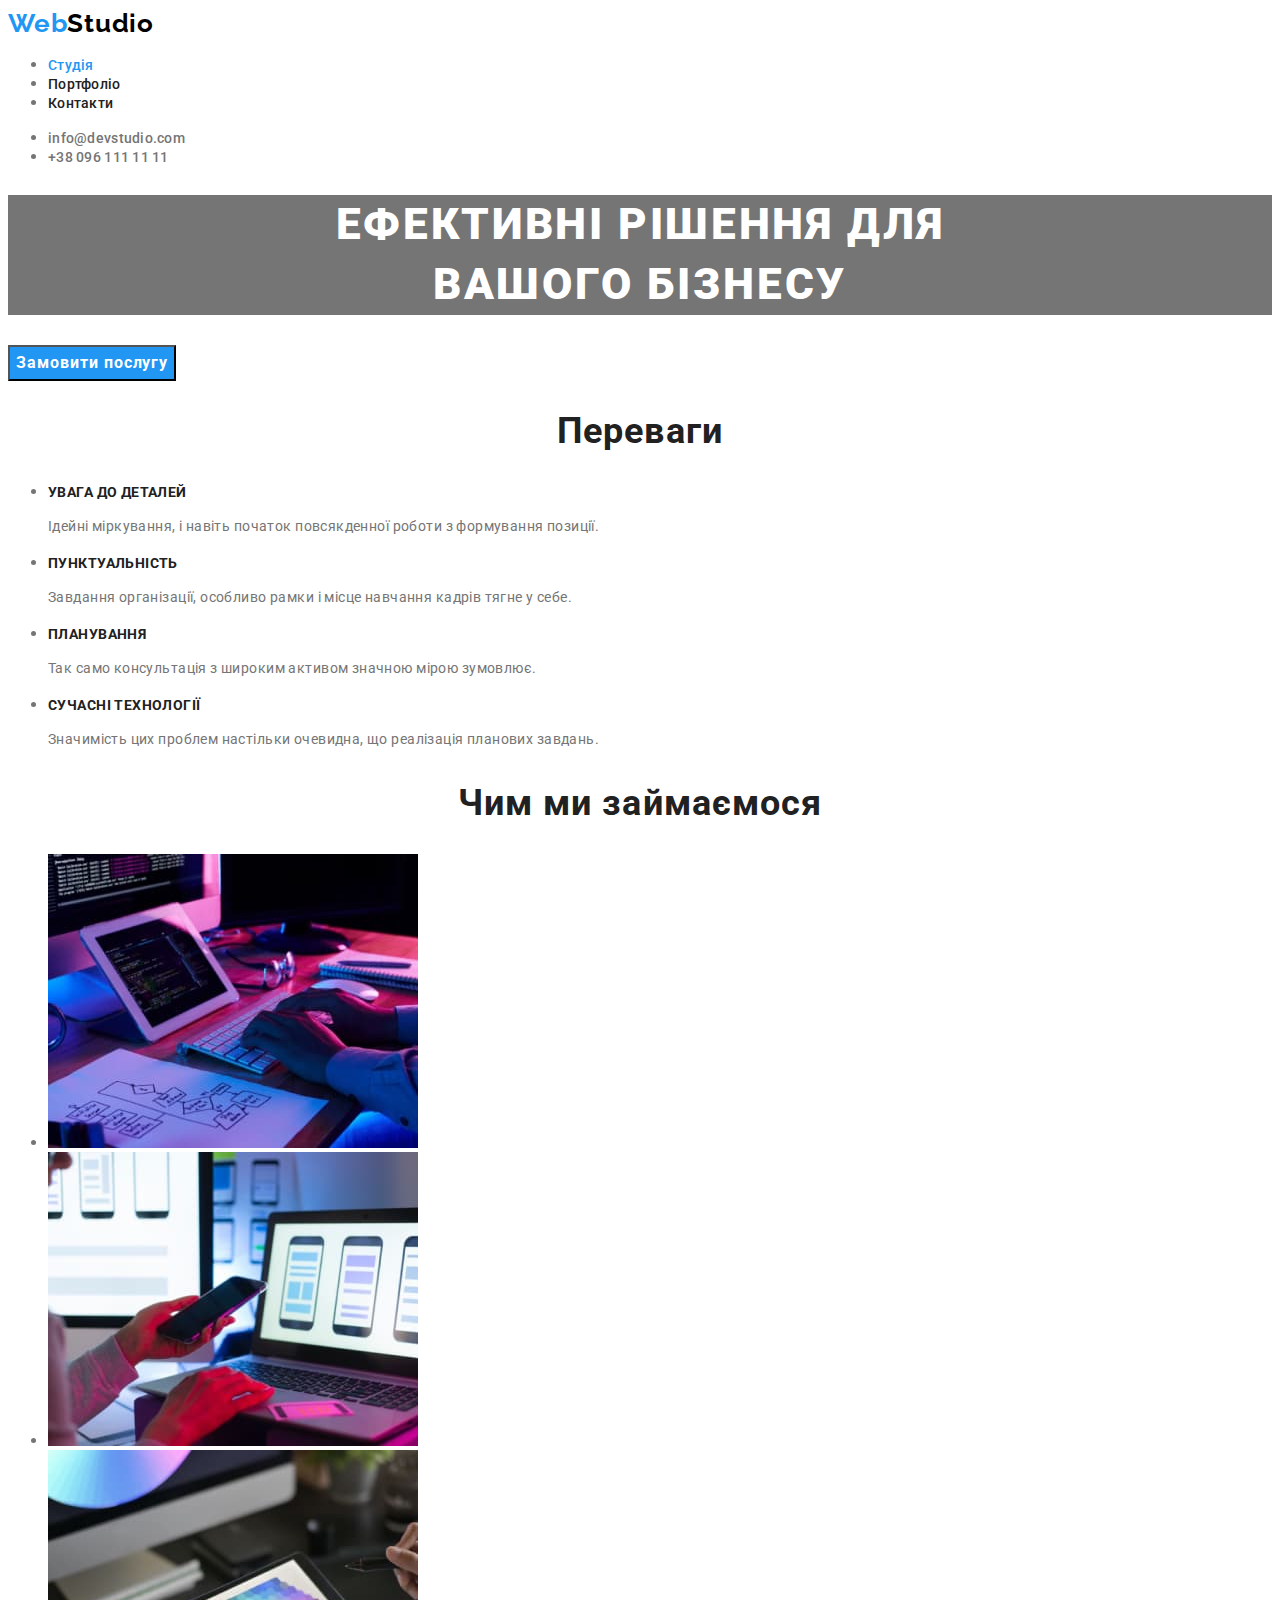
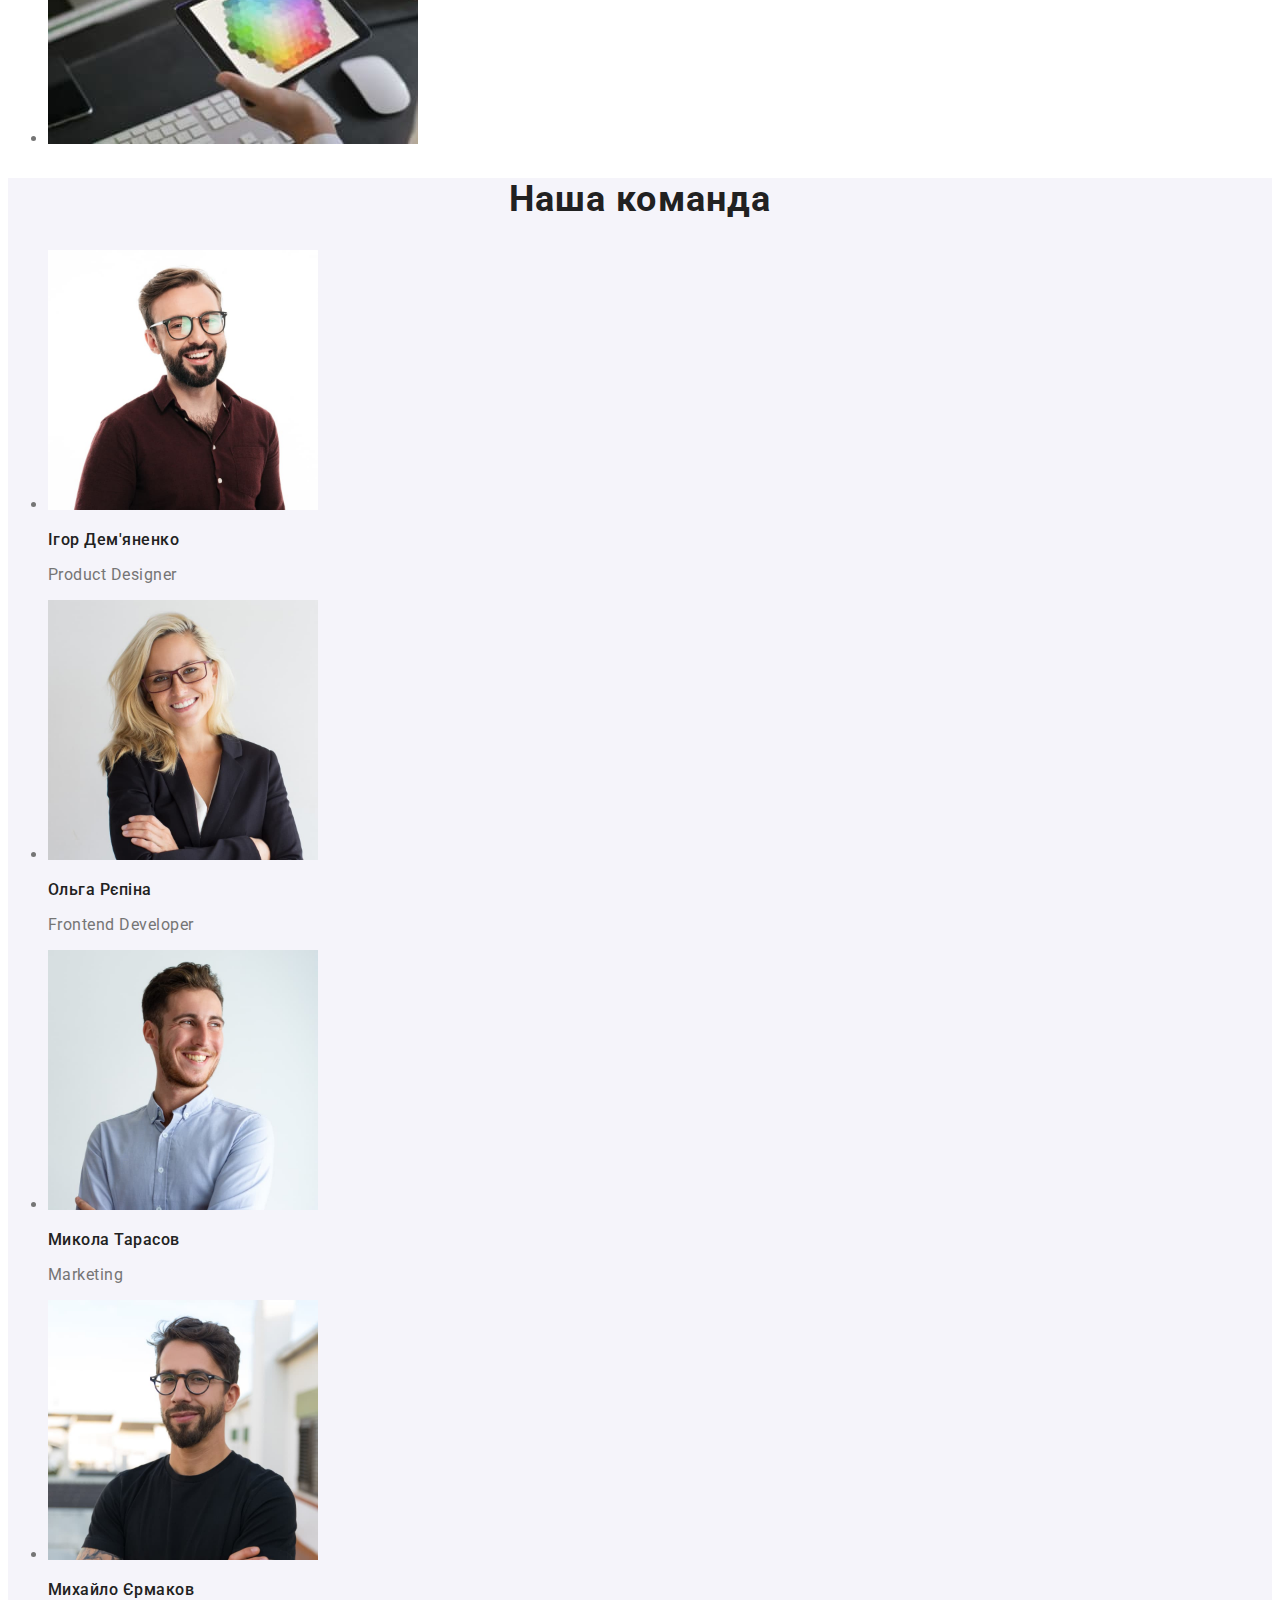
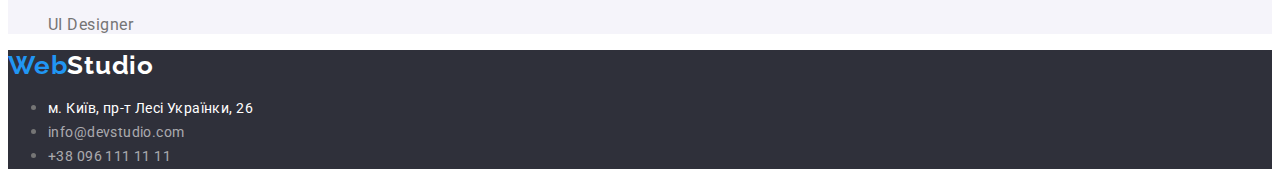
==== index.html @ f5c2ecd8 "Add files from hw-02" ====
<!DOCTYPE html>
<html lang="uk">
  <head>
    <meta charset="UTF-8" />
    <meta name="viewport" content="width=device-width, initial-scale=1.0" />
    <title>Головна</title>
    <link rel="preconnect" href="https://fonts.googleapis.com" />
    <link rel="preconnect" href="https://fonts.gstatic.com" crossorigin />
    <link
      href="https://fonts.googleapis.com/css2?family=Raleway:wght@700&family=Roboto:wght@400;500;700;900&display=swap"
      rel="stylesheet"
    />
    <link rel="stylesheet" href="./css/styles.css" />
  </head>
  <body>
    <header>
      <nav>
        <a class="logo" href="./index.html" lang="en"><span>Web</span>Studio</a>
        <ul>
          <li><a class="link active" href="./index.html">Студія</a></li>
          <li><a class="link" href="./portfolio.html">Портфоліо</a></li>
          <li><a class="link" href="">Контакти</a></li>
        </ul>
      </nav>
      <ul>
        <li>
          <a class="contact-link" href="mailto:info@devstudio.com"
            >info@devstudio.com</a
          >
        </li>
        <li>
          <a class="contact-link" href="tel:+380961111111">+38 096 111 11 11</a>
        </li>
      </ul>
    </header>
    <main>
      <section>
        <h1 class="hero">
          Ефективні рішення для <br />
          вашого бізнесу
        </h1>
        <button class="btn-order" type="button">Замовити послугу</button>
      </section>
      <section>
        <h2 class="section-title">Переваги</h2>
        <ul>
          <li>
            <h3 class="feature-subtitle">УВАГА ДО ДЕТАЛЕЙ</h3>
            <p class="feature-text">
              Ідейні міркування, і навіть початок повсякденної роботи з
              формування позиції.
            </p>
          </li>
          <li>
            <h3 class="feature-subtitle">ПУНКТУАЛЬНІСТЬ</h3>
            <p class="feature-text">
              Завдання організації, особливо рамки і місце навчання кадрів тягне
              у себе.
            </p>
          </li>
          <li>
            <h3 class="feature-subtitle">ПЛАНУВАННЯ</h3>
            <p class="feature-text">
              Так само консультація з широким активом значною мірою зумовлює.
            </p>
          </li>
          <li>
            <h3 class="feature-subtitle">СУЧАСНІ ТЕХНОЛОГІЇ</h3>
            <p class="feature-text">
              Значимість цих проблем настільки очевидна, що реалізація планових
              завдань.
            </p>
          </li>
        </ul>
      </section>
      <section>
        <h2 class="section-title">Чим ми займаємося</h2>
        <ul>
          <li>
            <img
              src="./images/code.jpg"
              alt="Написання коду"
              width="370"
              height="294"
            />
          </li>
          <li>
            <img
              src="./images/design.jpg"
              alt="Вибір дизайну"
              width="370"
              height="294"
            />
          </li>
          <li>
            <img
              src="./images/colors.jpg"
              alt="Палітра кольорів"
              width="370"
              height="294"
            />
          </li>
        </ul>
      </section>
      <section class="team">
        <h2 class="section-title">Наша команда</h2>
        <ul>
          <li>
            <img
              src="./images/igor.jpg"
              alt="Ігор Дем'яненко"
              width="270"
              height="260"
            />
            <h3 class="team-subtitle">Ігор Дем'яненко</h3>
            <p class="team-text" lang="en">Product Designer</p>
          </li>
          <li>
            <img
              src="./images/olga.jpg"
              alt="Ольга Рєпіна"
              width="270"
              height="260"
            />
            <h3 class="team-subtitle">Ольга Рєпіна</h3>
            <p class="team-text" lang="en">Frontend Developer</p>
          </li>
          <li>
            <img
              src="./images/mykola.jpg"
              alt="Микола Тарасов"
              width="270"
              height="260"
            />
            <h3 class="team-subtitle">Микола Тарасов</h3>
            <p class="team-text" lang="en">Marketing</p>
          </li>
          <li>
            <img
              src="./images/mykhailo.jpg"
              alt="Михайло Єрмаков"
              width="270"
              height="260"
            />
            <h3 class="team-subtitle">Михайло Єрмаков</h3>
            <p class="team-text" lang="en">UI Designer</p>
          </li>
        </ul>
      </section>
    </main>
    <footer class="footer">
      <a class="logo" href="./index.html" lang="en"><span>Web</span>Studio</a>
      <address class="address">
        <ul>
          <li>
            <a
              class="contact-link address-link"
              href="https://goo.gl/maps/piqngm7oDQpEDh6u6"
              target="_blank"
              rel="noopener nofollow noreferrer"
              >м. Київ, пр-т Лесі Українки, 26</a
            >
          </li>
          <li>
            <a class="contact-link" href="mailto:info@devstudio.com"
              >info@devstudio.com</a
            >
          </li>
          <li>
            <a class="contact-link" href="tel:+380961111111"
              >+38 096 111 11 11</a
            >
          </li>
        </ul>
      </address>
    </footer>
  </body>
</html>
---- css/styles.css ----
/*
Акцент #2196F3
Текст #757575
Текст 2 #212121
Текст лого #000000
Первичный белый #ffffff
Вторичный белый #F5F4FA
Текст контактов футера rgba(255, 255, 255, 0.6)
Фон футера #2f303a

font-family: 'Raleway', sans-serif;
font-family: 'Roboto', sans-serif;
*/

:root {
  --primary-text-color: #757575;
  --secondary-text-color: #212121;
  --header-logo-color: #000000;
  --accent-color: #2196f3;
  --primary-white: #ffffff;
  --secondary-white: #f5f4fa;
  --footer-address-color: rgba(255, 255, 255, 0.6);
  --footer-bg-color: #2f303a;
}

body {
  font-size: 16px;
  font-family: "Roboto", sans-serif;
  letter-spacing: 0.03em;
  color: var(--primary-text-color);

  background-color: var(--primary-white);
}

/* Header */

.logo {
  font-size: 26px;
  font-family: "Raleway", sans-serif;
  font-weight: 700;
  letter-spacing: 0.03em;
  line-height: 1.19;
  color: var(--header-logo-color);
  text-decoration: none;
}

.logo span {
  color: var(--accent-color);
}

nav .link,
header .contact-link {
  text-decoration: none;
}

nav .link {
  font-size: 14px;
  font-weight: 500;
  letter-spacing: 0.02em;
  line-height: 1.14;
  color: var(--secondary-text-color);
}

.link.active {
  color: var(--accent-color);
}

nav .link:hover,
nav .link:focus {
  color: var(--accent-color);
}

header .contact-link {
  font-size: 14px;
  font-weight: 500;
  letter-spacing: 0.02em;
  line-height: 1.14;
  color: var(--primary-text-color);
}

/* Footer */

.footer {
  background-color: var(--footer-bg-color);
}

.footer .logo {
  color: var(--primary-white);
}

.footer .contact-link {
  font-size: 14px;
  font-style: normal;
  letter-spacing: 0.03em;
  line-height: 1.71;
  color: var(--footer-address-color);
  text-decoration: none;
}

.contact-link.address-link {
  color: var(--primary-white);
}

.contact-link:hover,
.contact-link:focus {
  color: var(--accent-color);
}

/* Index */

.hero {
  font-size: 44px;
  font-weight: 900;
  letter-spacing: 0.06em;
  line-height: 1.36;
  color: var(--primary-white);
  text-align: center;
  text-transform: uppercase;

  background-color: var(--primary-text-color);
}
/* Фон в герое добавил, чтоб было видно текст */

.btn-order {
  font-size: 16px;
  font-family: "Roboto", sans-serif;
  font-weight: 700;
  letter-spacing: 0.06em;
  line-height: 1.88;
  color: var(--primary-white);

  background-color: var(--accent-color);
  cursor: pointer;
}

.section-title {
  font-size: 36px;
  font-weight: 700;
  letter-spacing: 0.03em;
  line-height: 1.17;
  color: var(--secondary-text-color);
  text-align: center;
}

.feature-subtitle {
  font-size: 14px;
  font-weight: 700;
  letter-spacing: 0.03em;
  line-height: 1.14;
  color: var(--secondary-text-color);
  text-transform: uppercase;
}

.feature-text {
  font-size: 14px;
  letter-spacing: 0.03em;
  line-height: 1.71;
}

.team {
  background-color: var(--secondary-white);
}

.team-subtitle {
  font-size: 16px;
  font-weight: 500;
  line-height: 1.19;
  color: var(--secondary-text-color);
}

.team-text {
  line-height: 1.19;
}

/* Portfolio */

.btn-type {
  font-size: 16px;
  font-family: "Roboto", sans-serif;
  font-weight: 500;
  letter-spacing: 0.03em;
  line-height: 1.62;
  color: var(--secondary-text-color);

  background-color: var(--secondary-white);
  cursor: pointer;
}

.btn-type.active,
.btn-type:hover,
.btn-type:focus {
  color: var(--primary-white);

  background-color: var(--accent-color);
}

.example-title {
  font-size: 18px;
  font-weight: 700;
  letter-spacing: 0.06em;
  line-height: 2;
  color: var(--secondary-text-color);
}

.example-text {
  letter-spacing: 0.03em;
  line-height: 1.88;
}
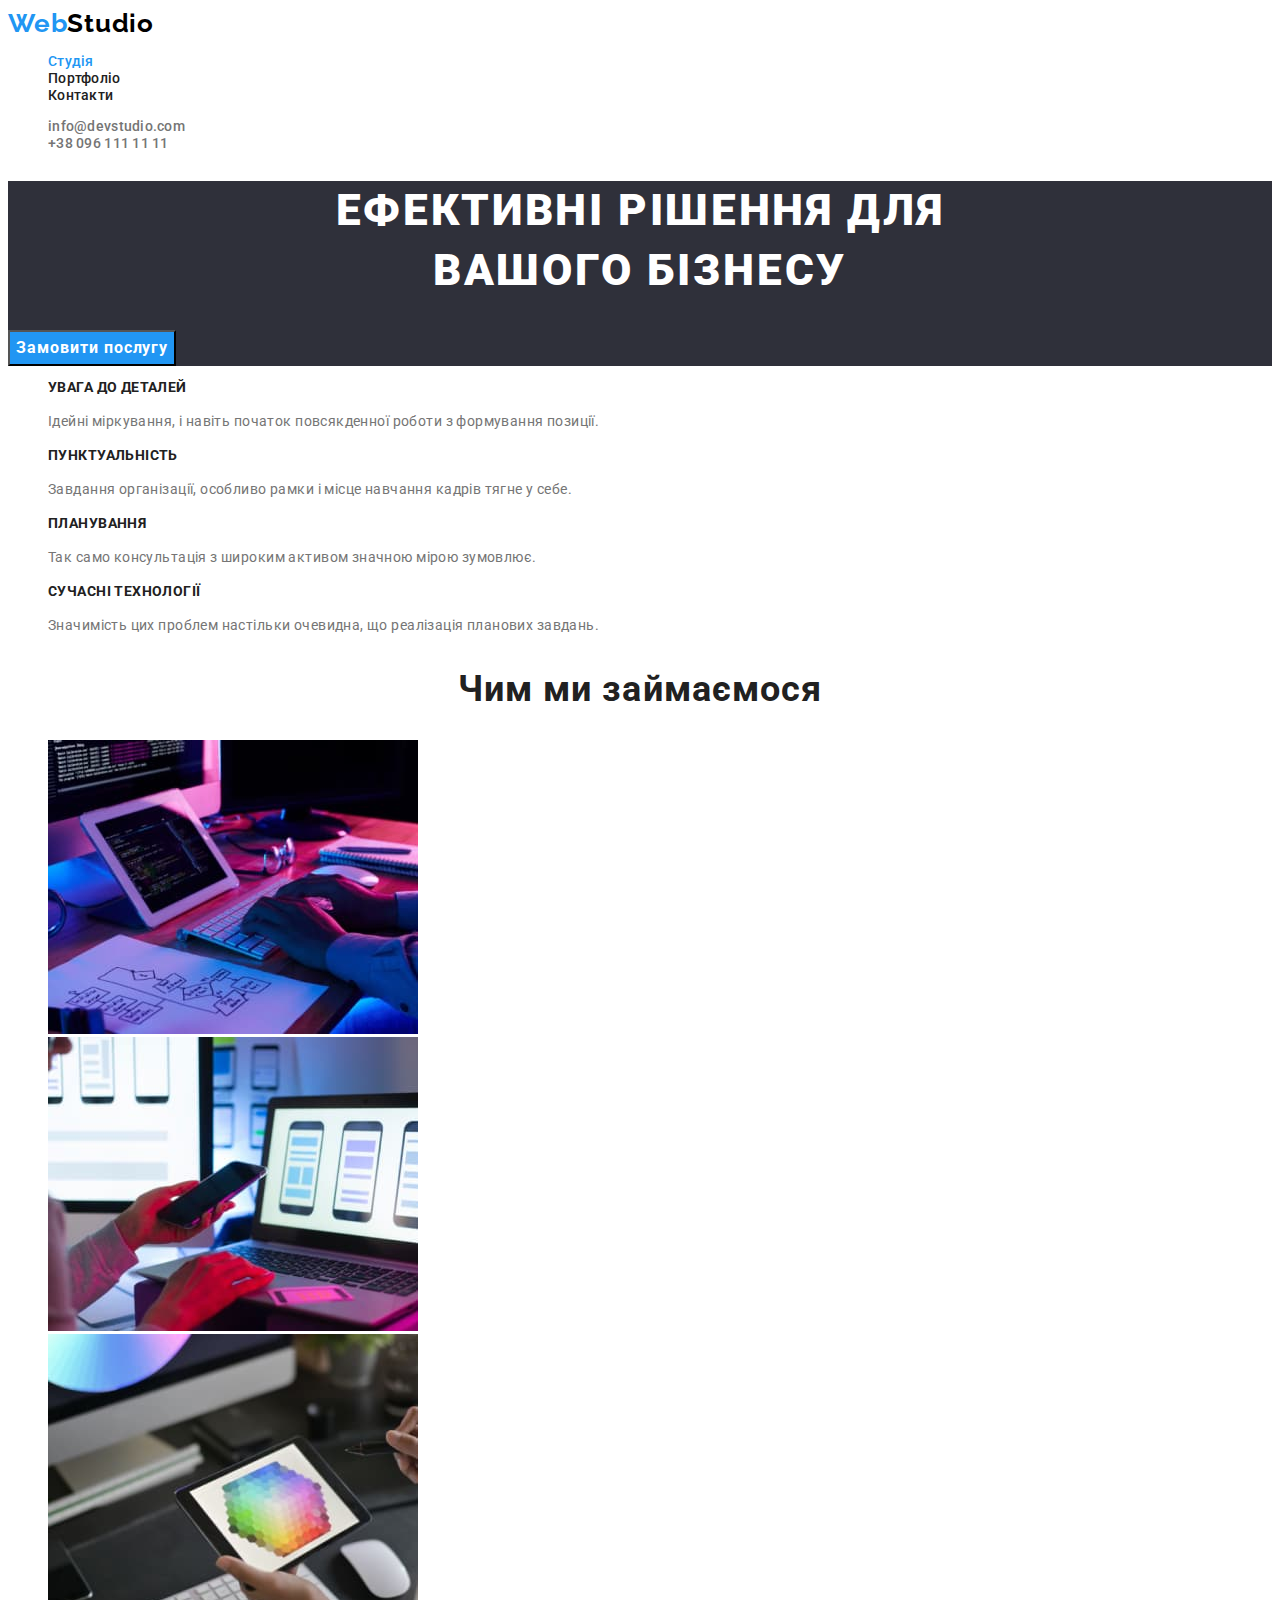
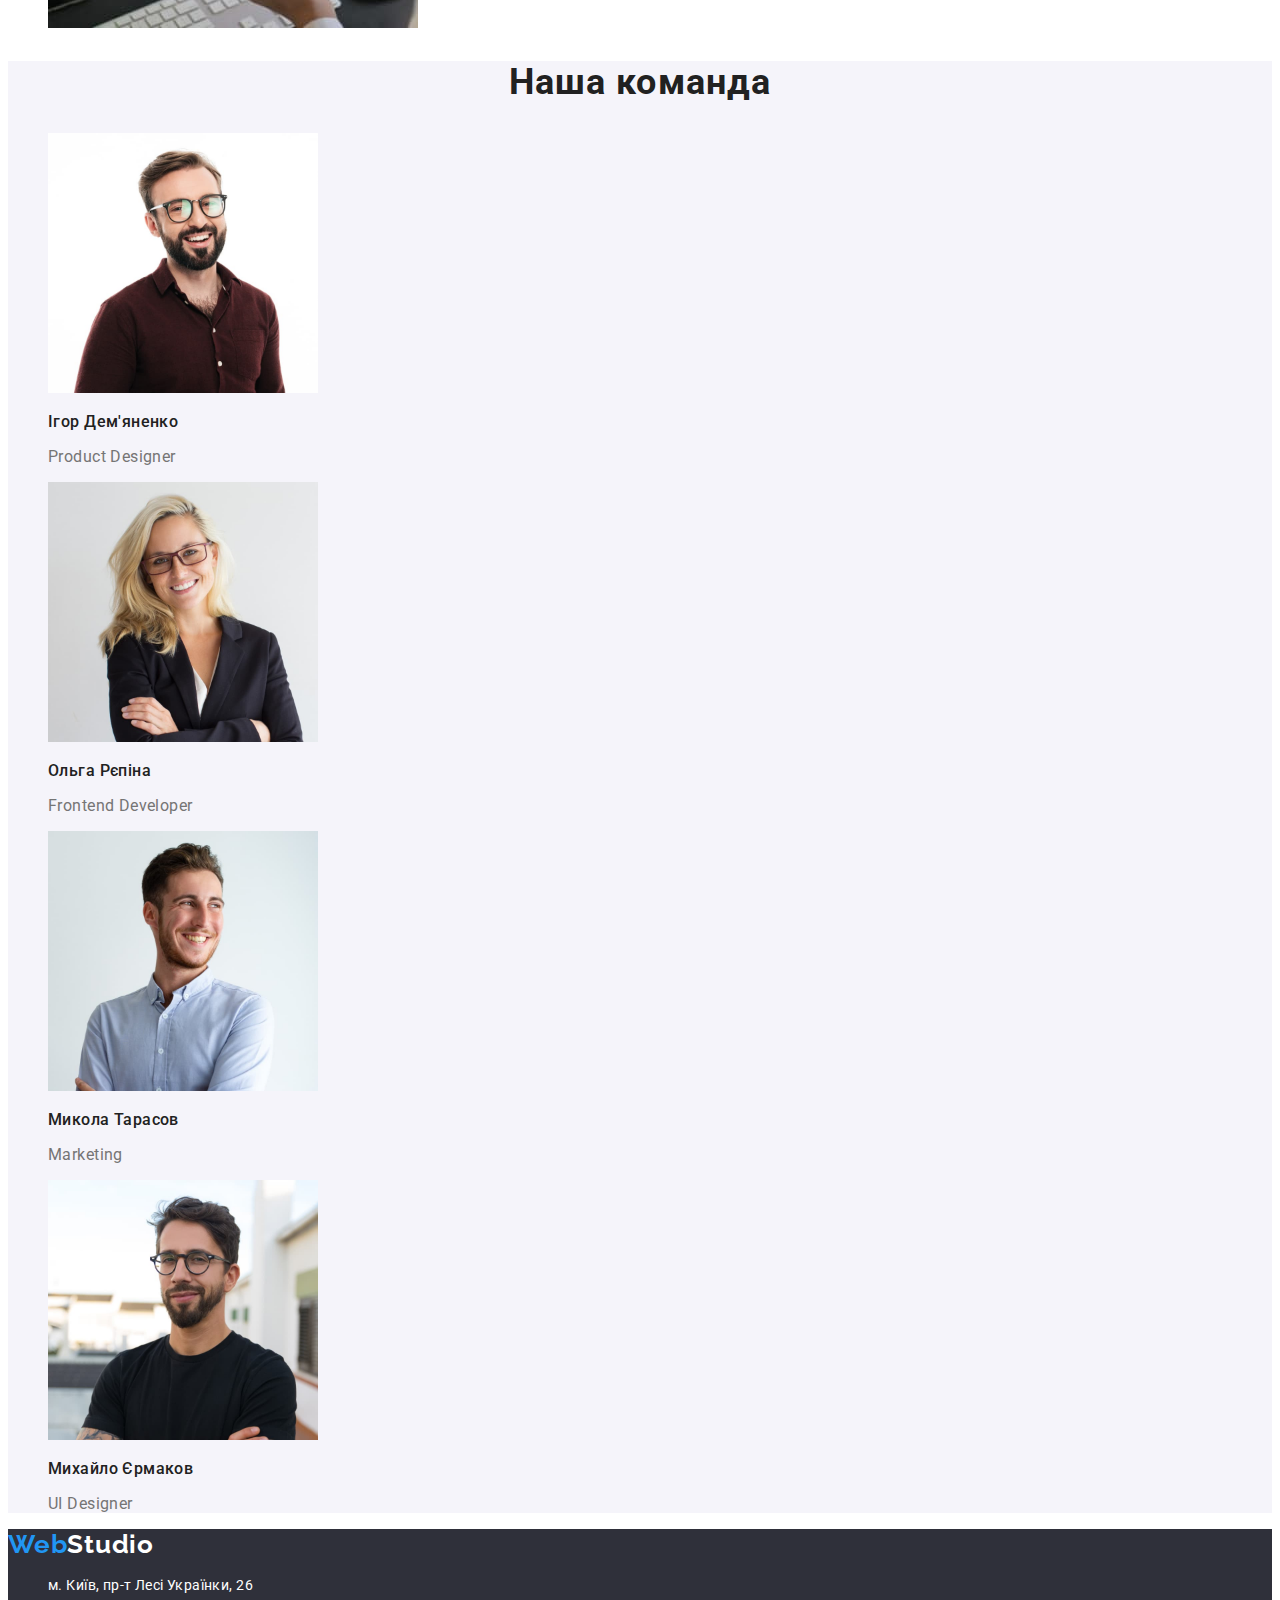
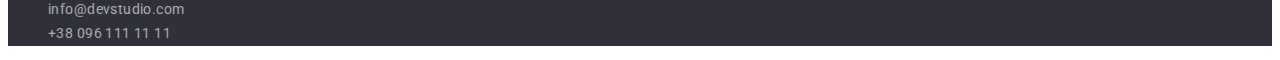
==== commit 20da296f: "Add files from hw-02" ====
--- a/index.html
+++ b/index.html
@@ -16,13 +16,13 @@
     <header>
       <nav>
         <a class="logo" href="./index.html" lang="en"><span>Web</span>Studio</a>
-        <ul>
+        <ul class="list">
           <li><a class="link active" href="./index.html">Студія</a></li>
           <li><a class="link" href="./portfolio.html">Портфоліо</a></li>
           <li><a class="link" href="">Контакти</a></li>
         </ul>
       </nav>
-      <ul>
+      <ul class="list">
         <li>
           <a class="contact-link" href="mailto:info@devstudio.com"
             >info@devstudio.com</a
@@ -34,38 +34,38 @@
       </ul>
     </header>
     <main>
-      <section>
-        <h1 class="hero">
+      <section class="hero">
+        <h1 class="hero-title">
           Ефективні рішення для <br />
           вашого бізнесу
         </h1>
         <button class="btn-order" type="button">Замовити послугу</button>
       </section>
       <section>
-        <h2 class="section-title">Переваги</h2>
-        <ul>
+        <h2 class="visually-hidden">Переваги</h2>
+        <ul class="list">
           <li>
-            <h3 class="feature-subtitle">УВАГА ДО ДЕТАЛЕЙ</h3>
+            <h3 class="feature-subtitle">Увага до деталей</h3>
             <p class="feature-text">
               Ідейні міркування, і навіть початок повсякденної роботи з
               формування позиції.
             </p>
           </li>
           <li>
-            <h3 class="feature-subtitle">ПУНКТУАЛЬНІСТЬ</h3>
+            <h3 class="feature-subtitle">Пунктуальнiсть</h3>
             <p class="feature-text">
               Завдання організації, особливо рамки і місце навчання кадрів тягне
               у себе.
             </p>
           </li>
           <li>
-            <h3 class="feature-subtitle">ПЛАНУВАННЯ</h3>
+            <h3 class="feature-subtitle">Планування</h3>
             <p class="feature-text">
               Так само консультація з широким активом значною мірою зумовлює.
             </p>
           </li>
           <li>
-            <h3 class="feature-subtitle">СУЧАСНІ ТЕХНОЛОГІЇ</h3>
+            <h3 class="feature-subtitle">Сучаснi технології</h3>
             <p class="feature-text">
               Значимість цих проблем настільки очевидна, що реалізація планових
               завдань.
@@ -75,7 +75,7 @@
       </section>
       <section>
         <h2 class="section-title">Чим ми займаємося</h2>
-        <ul>
+        <ul class="list">
           <li>
             <img
               src="./images/code.jpg"
@@ -104,7 +104,7 @@
       </section>
       <section class="team">
         <h2 class="section-title">Наша команда</h2>
-        <ul>
+        <ul class="list">
           <li>
             <img
               src="./images/igor.jpg"
@@ -151,7 +151,7 @@
     <footer class="footer">
       <a class="logo" href="./index.html" lang="en"><span>Web</span>Studio</a>
       <address class="address">
-        <ul>
+        <ul class="list">
           <li>
             <a
               class="contact-link address-link"
--- a/css/styles.css
+++ b/css/styles.css
@@ -20,16 +20,30 @@
   --primary-white: #ffffff;
   --secondary-white: #f5f4fa;
   --footer-address-color: rgba(255, 255, 255, 0.6);
-  --footer-bg-color: #2f303a;
+  --secondary-bg-color: #2f303a;
 }
 
 body {
-  font-size: 16px;
+  font-size: 14px;
   font-family: "Roboto", sans-serif;
   letter-spacing: 0.03em;
   color: var(--primary-text-color);
 
   background-color: var(--primary-white);
+}
+
+.visually-hidden {
+  position: absolute;
+  width: 1px;
+  height: 1px;
+  margin: -1px;
+  border: 0;
+  padding: 0;
+
+  white-space: nowrap;
+  clip-path: inset(100%);
+  clip: rect(0 0 0 0);
+  overflow: hidden;
 }
 
 /* Header */
@@ -48,13 +62,16 @@
   color: var(--accent-color);
 }
 
+.list {
+  list-style-type: none;
+}
+
 nav .link,
 header .contact-link {
   text-decoration: none;
 }
 
 nav .link {
-  font-size: 14px;
   font-weight: 500;
   letter-spacing: 0.02em;
   line-height: 1.14;
@@ -71,7 +88,6 @@
 }
 
 header .contact-link {
-  font-size: 14px;
   font-weight: 500;
   letter-spacing: 0.02em;
   line-height: 1.14;
@@ -81,7 +97,7 @@
 /* Footer */
 
 .footer {
-  background-color: var(--footer-bg-color);
+  background-color: var(--secondary-bg-color);
 }
 
 .footer .logo {
@@ -89,9 +105,7 @@
 }
 
 .footer .contact-link {
-  font-size: 14px;
   font-style: normal;
-  letter-spacing: 0.03em;
   line-height: 1.71;
   color: var(--footer-address-color);
   text-decoration: none;
@@ -109,6 +123,10 @@
 /* Index */
 
 .hero {
+  background-color: var(--secondary-bg-color);
+}
+
+.hero-title {
   font-size: 44px;
   font-weight: 900;
   letter-spacing: 0.06em;
@@ -116,8 +134,6 @@
   color: var(--primary-white);
   text-align: center;
   text-transform: uppercase;
-
-  background-color: var(--primary-text-color);
 }
 /* Фон в герое добавил, чтоб было видно текст */
 
@@ -135,7 +151,6 @@
 
 .section-title {
   font-size: 36px;
-  font-weight: 700;
   letter-spacing: 0.03em;
   line-height: 1.17;
   color: var(--secondary-text-color);
@@ -144,16 +159,12 @@
 
 .feature-subtitle {
   font-size: 14px;
-  font-weight: 700;
-  letter-spacing: 0.03em;
   line-height: 1.14;
   color: var(--secondary-text-color);
   text-transform: uppercase;
 }
 
 .feature-text {
-  font-size: 14px;
-  letter-spacing: 0.03em;
   line-height: 1.71;
 }
 
@@ -169,6 +180,7 @@
 }
 
 .team-text {
+  font-size: 16px;
   line-height: 1.19;
 }
 
@@ -196,13 +208,13 @@
 
 .example-title {
   font-size: 18px;
-  font-weight: 700;
   letter-spacing: 0.06em;
   line-height: 2;
   color: var(--secondary-text-color);
 }
 
 .example-text {
+  font-size: 16px;
   letter-spacing: 0.03em;
   line-height: 1.88;
 }
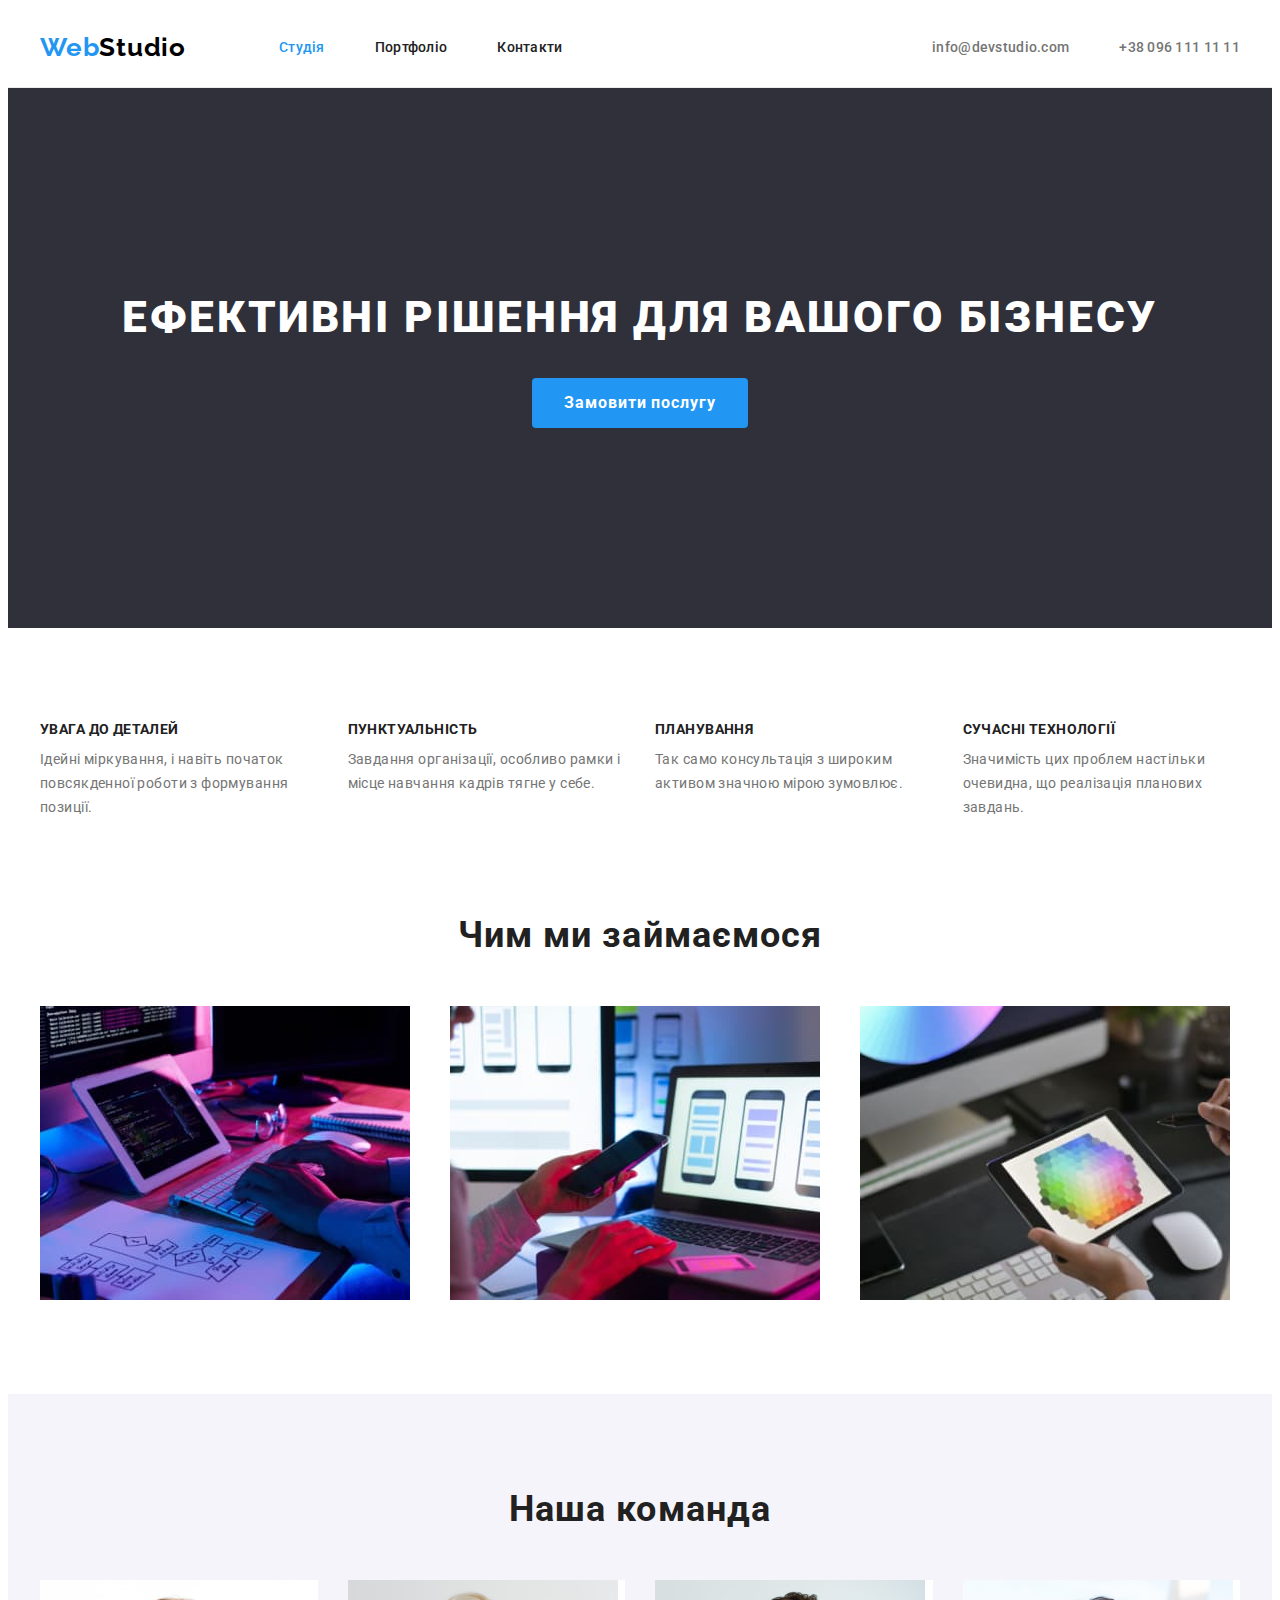
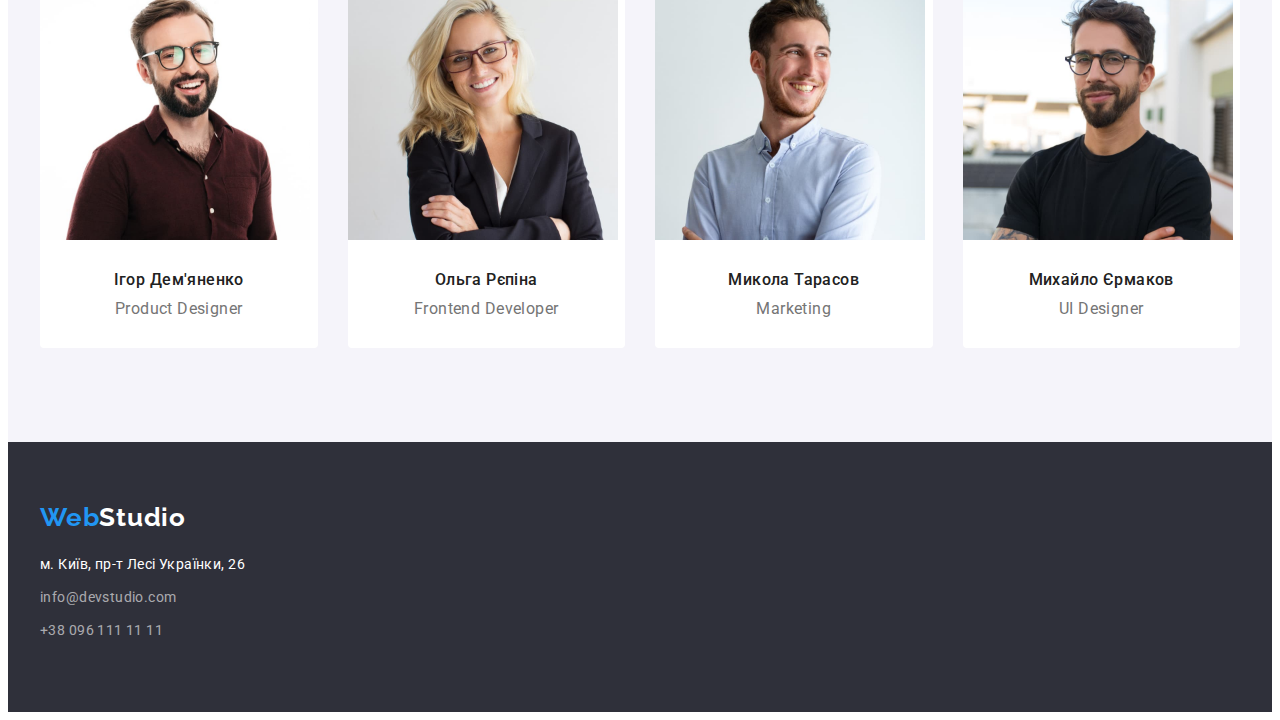
==== commit 89c52e5a: "Update index.html" ====
--- a/index.html
+++ b/index.html
@@ -10,169 +10,200 @@
       href="https://fonts.googleapis.com/css2?family=Raleway:wght@700&family=Roboto:wght@400;500;700;900&display=swap"
       rel="stylesheet"
     />
+    <link
+      rel="stylesheet"
+      href="https://cdnjs.cloudflare.com/ajax/libs/modern-normalize/1.1.0/modern-normalize.min.css"
+      integrity="sha512-wpPYUAdjBVSE4KJnH1VR1HeZfpl1ub8YT/NKx4PuQ5NmX2tKuGu6U/JRp5y+Y8XG2tV+wKQpNHVUX03MfMFn9Q=="
+      crossorigin="anonymous"
+      referrerpolicy="no-referrer"
+    />
     <link rel="stylesheet" href="./css/styles.css" />
   </head>
   <body>
-    <header>
-      <nav>
-        <a class="logo" href="./index.html" lang="en"><span>Web</span>Studio</a>
-        <ul class="list">
-          <li><a class="link active" href="./index.html">Студія</a></li>
-          <li><a class="link" href="./portfolio.html">Портфоліо</a></li>
-          <li><a class="link" href="">Контакти</a></li>
-        </ul>
-      </nav>
-      <ul class="list">
-        <li>
-          <a class="contact-link" href="mailto:info@devstudio.com"
-            >info@devstudio.com</a
+    <header class="header">
+      <div class="container header-inner">
+        <nav class="nav">
+          <a class="logo" href="./index.html" lang="en"
+            ><span>Web</span>Studio</a
           >
-        </li>
-        <li>
-          <a class="contact-link" href="tel:+380961111111">+38 096 111 11 11</a>
-        </li>
-      </ul>
-    </header>
-    <main>
-      <section class="hero">
-        <h1 class="hero-title">
-          Ефективні рішення для <br />
-          вашого бізнесу
-        </h1>
-        <button class="btn-order" type="button">Замовити послугу</button>
-      </section>
-      <section>
-        <h2 class="visually-hidden">Переваги</h2>
-        <ul class="list">
-          <li>
-            <h3 class="feature-subtitle">Увага до деталей</h3>
-            <p class="feature-text">
-              Ідейні міркування, і навіть початок повсякденної роботи з
-              формування позиції.
-            </p>
-          </li>
-          <li>
-            <h3 class="feature-subtitle">Пунктуальнiсть</h3>
-            <p class="feature-text">
-              Завдання організації, особливо рамки і місце навчання кадрів тягне
-              у себе.
-            </p>
-          </li>
-          <li>
-            <h3 class="feature-subtitle">Планування</h3>
-            <p class="feature-text">
-              Так само консультація з широким активом значною мірою зумовлює.
-            </p>
-          </li>
-          <li>
-            <h3 class="feature-subtitle">Сучаснi технології</h3>
-            <p class="feature-text">
-              Значимість цих проблем настільки очевидна, що реалізація планових
-              завдань.
-            </p>
-          </li>
-        </ul>
-      </section>
-      <section>
-        <h2 class="section-title">Чим ми займаємося</h2>
-        <ul class="list">
-          <li>
-            <img
-              src="./images/code.jpg"
-              alt="Написання коду"
-              width="370"
-              height="294"
-            />
-          </li>
-          <li>
-            <img
-              src="./images/design.jpg"
-              alt="Вибір дизайну"
-              width="370"
-              height="294"
-            />
-          </li>
-          <li>
-            <img
-              src="./images/colors.jpg"
-              alt="Палітра кольорів"
-              width="370"
-              height="294"
-            />
-          </li>
-        </ul>
-      </section>
-      <section class="team">
-        <h2 class="section-title">Наша команда</h2>
-        <ul class="list">
-          <li>
-            <img
-              src="./images/igor.jpg"
-              alt="Ігор Дем'яненко"
-              width="270"
-              height="260"
-            />
-            <h3 class="team-subtitle">Ігор Дем'яненко</h3>
-            <p class="team-text" lang="en">Product Designer</p>
-          </li>
-          <li>
-            <img
-              src="./images/olga.jpg"
-              alt="Ольга Рєпіна"
-              width="270"
-              height="260"
-            />
-            <h3 class="team-subtitle">Ольга Рєпіна</h3>
-            <p class="team-text" lang="en">Frontend Developer</p>
-          </li>
-          <li>
-            <img
-              src="./images/mykola.jpg"
-              alt="Микола Тарасов"
-              width="270"
-              height="260"
-            />
-            <h3 class="team-subtitle">Микола Тарасов</h3>
-            <p class="team-text" lang="en">Marketing</p>
-          </li>
-          <li>
-            <img
-              src="./images/mykhailo.jpg"
-              alt="Михайло Єрмаков"
-              width="270"
-              height="260"
-            />
-            <h3 class="team-subtitle">Михайло Єрмаков</h3>
-            <p class="team-text" lang="en">UI Designer</p>
-          </li>
-        </ul>
-      </section>
-    </main>
-    <footer class="footer">
-      <a class="logo" href="./index.html" lang="en"><span>Web</span>Studio</a>
-      <address class="address">
-        <ul class="list">
-          <li>
-            <a
-              class="contact-link address-link"
-              href="https://goo.gl/maps/piqngm7oDQpEDh6u6"
-              target="_blank"
-              rel="noopener nofollow noreferrer"
-              >м. Київ, пр-т Лесі Українки, 26</a
-            >
-          </li>
-          <li>
+          <ul class="list main-nav">
+            <li class="item">
+              <a class="link active" href="./index.html">Студія</a>
+            </li>
+            <li class="item">
+              <a class="link" href="./portfolio.html">Портфоліо</a>
+            </li>
+            <li class="item"><a class="link" href="">Контакти</a></li>
+          </ul>
+        </nav>
+        <ul class="list header-contacts">
+          <li class="item">
             <a class="contact-link" href="mailto:info@devstudio.com"
               >info@devstudio.com</a
             >
           </li>
-          <li>
+          <li class="item">
             <a class="contact-link" href="tel:+380961111111"
               >+38 096 111 11 11</a
             >
           </li>
         </ul>
-      </address>
+      </div>
+    </header>
+    <main>
+      <section class="section hero">
+        <div class="container">
+          <h1 class="hero-title">Ефективні рішення для вашого бізнесу</h1>
+          <button class="btn-order" type="button">Замовити послугу</button>
+        </div>
+      </section>
+      <section class="section features">
+        <div class="container">
+          <h2 class="visually-hidden">Переваги</h2>
+          <ul class="list feature-list">
+            <li class="item">
+              <h3 class="feature-subtitle">Увага до деталей</h3>
+              <p class="feature-text">
+                Ідейні міркування, і навіть початок повсякденної роботи з
+                формування позиції.
+              </p>
+            </li>
+            <li class="item">
+              <h3 class="feature-subtitle">Пунктуальнiсть</h3>
+              <p class="feature-text">
+                Завдання організації, особливо рамки і місце навчання кадрів
+                тягне у себе.
+              </p>
+            </li>
+            <li class="item">
+              <h3 class="feature-subtitle">Планування</h3>
+              <p class="feature-text">
+                Так само консультація з широким активом значною мірою зумовлює.
+              </p>
+            </li>
+            <li class="item">
+              <h3 class="feature-subtitle">Сучаснi технології</h3>
+              <p class="feature-text">
+                Значимість цих проблем настільки очевидна, що реалізація
+                планових завдань.
+              </p>
+            </li>
+          </ul>
+        </div>
+      </section>
+      <section class="section">
+        <div class="container">
+          <h2 class="section-title">Чим ми займаємося</h2>
+          <ul class="list directions-list">
+            <li class="item">
+              <img
+                class="directions-img"
+                src="./images/code.jpg"
+                alt="Написання коду"
+                width="370"
+                height="294"
+              />
+            </li>
+            <li class="item">
+              <img
+                class="directions-img"
+                src="./images/design.jpg"
+                alt="Вибір дизайну"
+                width="370"
+                height="294"
+              />
+            </li>
+            <li class="item">
+              <img
+                class="directions-img"
+                src="./images/colors.jpg"
+                alt="Палітра кольорів"
+                width="370"
+                height="294"
+              />
+            </li>
+          </ul>
+        </div>
+      </section>
+      <section class="section team">
+        <div class="container">
+          <h2 class="section-title">Наша команда</h2>
+          <ul class="list team-list">
+            <li class="item">
+              <img
+                class="team-img"
+                src="./images/igor.jpg"
+                alt="Ігор Дем'яненко"
+                width="270"
+                height="260"
+              />
+              <h3 class="team-subtitle">Ігор Дем'яненко</h3>
+              <p class="team-text" lang="en">Product Designer</p>
+            </li>
+            <li class="item">
+              <img
+                class="team-img"
+                src="./images/olga.jpg"
+                alt="Ольга Рєпіна"
+                width="270"
+                height="260"
+              />
+              <h3 class="team-subtitle">Ольга Рєпіна</h3>
+              <p class="team-text" lang="en">Frontend Developer</p>
+            </li>
+            <li class="item">
+              <img
+                class="team-img"
+                src="./images/mykola.jpg"
+                alt="Микола Тарасов"
+                width="270"
+                height="260"
+              />
+              <h3 class="team-subtitle">Микола Тарасов</h3>
+              <p class="team-text" lang="en">Marketing</p>
+            </li>
+            <li class="item">
+              <img
+                class="team-img"
+                src="./images/mykhailo.jpg"
+                alt="Михайло Єрмаков"
+                width="270"
+                height="260"
+              />
+              <h3 class="team-subtitle">Михайло Єрмаков</h3>
+              <p class="team-text" lang="en">UI Designer</p>
+            </li>
+          </ul>
+        </div>
+      </section>
+    </main>
+    <footer class="footer">
+      <div class="container">
+        <a class="logo" href="./index.html" lang="en"><span>Web</span>Studio</a>
+        <address class="address">
+          <ul class="list">
+            <li class="item">
+              <a
+                class="contact-link address-link"
+                href="https://goo.gl/maps/piqngm7oDQpEDh6u6"
+                target="_blank"
+                rel="noopener nofollow noreferrer"
+                >м. Київ, пр-т Лесі Українки, 26</a
+              >
+            </li>
+            <li class="item">
+              <a class="contact-link" href="mailto:info@devstudio.com"
+                >info@devstudio.com</a
+              >
+            </li>
+            <li class="item">
+              <a class="contact-link" href="tel:+380961111111"
+                >+38 096 111 11 11</a
+              >
+            </li>
+          </ul>
+        </address>
+      </div>
     </footer>
   </body>
 </html>
--- a/css/styles.css
+++ b/css/styles.css
@@ -21,6 +21,8 @@
   --secondary-white: #f5f4fa;
   --footer-address-color: rgba(255, 255, 255, 0.6);
   --secondary-bg-color: #2f303a;
+  --header-border-color: #ececec;
+  --portfolio-border-color: #eeeeee;
 }
 
 body {
@@ -30,6 +32,18 @@
   color: var(--primary-text-color);
 
   background-color: var(--primary-white);
+}
+
+h1,
+h2,
+h3,
+h4,
+h5,
+h6,
+p,
+ul {
+  margin: 0;
+  padding: 0;
 }
 
 .visually-hidden {
@@ -46,9 +60,34 @@
   overflow: hidden;
 }
 
+.container {
+  width: 1200px;
+  padding-left: 15px;
+  padding-right: 15px;
+  margin-left: auto;
+  margin-right: auto;
+}
+
 /* Header */
 
+.header {
+  border-bottom: 1px solid var(--header-border-color);
+}
+
+.header-inner {
+  display: flex;
+  justify-content: space-between;
+  align-items: center;
+}
+
+.nav {
+  display: flex;
+  align-items: center;
+}
+
 .logo {
+  display: block;
+
   font-size: 26px;
   font-family: "Raleway", sans-serif;
   font-weight: 700;
@@ -58,6 +97,12 @@
   text-decoration: none;
 }
 
+.header .logo {
+  padding-top: 24px;
+  padding-bottom: 24px;
+  margin-right: 93px;
+}
+
 .logo span {
   color: var(--accent-color);
 }
@@ -66,12 +111,25 @@
   list-style-type: none;
 }
 
-nav .link,
+.main-nav {
+  display: flex;
+}
+
+.main-nav > .item:not(:last-child) {
+  margin-right: 50px;
+}
+
+.nav .link,
 header .contact-link {
+  padding-top: 32px;
+  padding-bottom: 31px;
+
   text-decoration: none;
 }
 
-nav .link {
+.nav .link {
+  display: block;
+
   font-weight: 500;
   letter-spacing: 0.02em;
   line-height: 1.14;
@@ -82,9 +140,17 @@
   color: var(--accent-color);
 }
 
-nav .link:hover,
-nav .link:focus {
+.nav .link:hover,
+.nav .link:focus {
   color: var(--accent-color);
+}
+
+.header-contacts {
+  display: flex;
+}
+
+.header-contacts > .item:not(:last-child) {
+  margin-right: 50px;
 }
 
 header .contact-link {
@@ -97,10 +163,14 @@
 /* Footer */
 
 .footer {
+  padding-top: 60px;
+  padding-bottom: 60px;
   background-color: var(--secondary-bg-color);
 }
 
 .footer .logo {
+  padding: 0;
+  margin-bottom: 20px;
   color: var(--primary-white);
 }
 
@@ -120,24 +190,38 @@
   color: var(--accent-color);
 }
 
+.footer .item {
+  margin-bottom: 9px;
+}
+
 /* Index */
 
-.hero {
+.section {
+  padding-top: 94px;
+  padding-bottom: 94px;
+}
+
+.section.hero {
+  padding-top: 200px;
+  padding-bottom: 200px;
+
+  text-align: center;
   background-color: var(--secondary-bg-color);
 }
 
 .hero-title {
+  margin-bottom: 30px;
   font-size: 44px;
   font-weight: 900;
   letter-spacing: 0.06em;
   line-height: 1.36;
   color: var(--primary-white);
-  text-align: center;
   text-transform: uppercase;
 }
-/* Фон в герое добавил, чтоб было видно текст */
 
 .btn-order {
+  padding: 10px 32px;
+
   font-size: 16px;
   font-family: "Roboto", sans-serif;
   font-weight: 700;
@@ -146,10 +230,14 @@
   color: var(--primary-white);
 
   background-color: var(--accent-color);
+  border: 0;
+  border-radius: 4px;
   cursor: pointer;
 }
 
 .section-title {
+  margin-bottom: 50px;
+
   font-size: 36px;
   letter-spacing: 0.03em;
   line-height: 1.17;
@@ -157,7 +245,25 @@
   text-align: center;
 }
 
+.features.section {
+  padding-bottom: 0;
+}
+
+.feature-list {
+  display: flex;
+}
+
+.feature-list > .item {
+  width: calc((100% - 90px) / 4);
+}
+
+.feature-list > .item:not(:last-child) {
+  margin-right: 30px;
+}
+
 .feature-subtitle {
+  margin-bottom: 10px;
+
   font-size: 14px;
   line-height: 1.14;
   color: var(--secondary-text-color);
@@ -168,25 +274,80 @@
   line-height: 1.71;
 }
 
+.directions-list {
+  display: flex;
+}
+
+.directions-list > .item {
+  width: calc((100% - 60px) / 3);
+}
+
+.directions-list > .item:not(:last-child) {
+  margin-right: 30px;
+}
+
+.directions-img {
+  display: block;
+}
+
 .team {
   background-color: var(--secondary-white);
 }
 
+.team-list {
+  display: flex;
+}
+
+.team-list > .item {
+  width: calc((100% - 90px) / 4);
+
+  background-color: var(--primary-white);
+  border-radius: 0px 0px 4px 4px;
+}
+
+.team-list > .item:not(:last-child) {
+  margin-right: 30px;
+}
+
+.team-img {
+  margin-bottom: 30px;
+
+  display: block;
+}
+
 .team-subtitle {
+  margin-bottom: 10px;
+
   font-size: 16px;
   font-weight: 500;
   line-height: 1.19;
   color: var(--secondary-text-color);
+  text-align: center;
 }
 
 .team-text {
+  margin-bottom: 30px;
+
   font-size: 16px;
   line-height: 1.19;
+  text-align: center;
 }
 
 /* Portfolio */
 
+.portfolio-nav {
+  margin-bottom: 50px;
+
+  display: flex;
+  justify-content: center;
+}
+
+.portfolio-nav > .item:not(:last-child) {
+  margin-right: 8px;
+}
+
 .btn-type {
+  padding: 6px 22px;
   font-size: 16px;
   font-family: "Roboto", sans-serif;
   font-weight: 500;
@@ -195,7 +356,15 @@
   color: var(--secondary-text-color);
 
   background-color: var(--secondary-white);
+  border: 0;
+  border-radius: 4px;
+
   cursor: pointer;
+}
+
+.btn-type.btn-all {
+  padding-left: 25px;
+  padding-right: 25px;
 }
 
 .btn-type.active,
@@ -206,7 +375,40 @@
   background-color: var(--accent-color);
 }
 
+.portfolio-list {
+  display: flex;
+  flex-wrap: wrap;
+}
+
+.portfolio-img {
+  display: block;
+}
+
+.card {
+  padding: 20px 24px;
+
+  border: 1px solid var(--portfolio-border-color);
+  border-top: 0;
+}
+
+.portfolio-list > .item {
+  margin-right: 30px;
+  margin-bottom: 30px;
+
+  width: calc((100% - 60px) / 3);
+}
+
+.portfolio-list > .item:nth-child(3n) {
+  margin-right: 0;
+}
+
+.portfolio-list > .item:nth-last-child(-n + 3) {
+  margin-bottom: 0;
+}
+
 .example-title {
+  margin-bottom: 4px;
+
   font-size: 18px;
   letter-spacing: 0.06em;
   line-height: 2;
